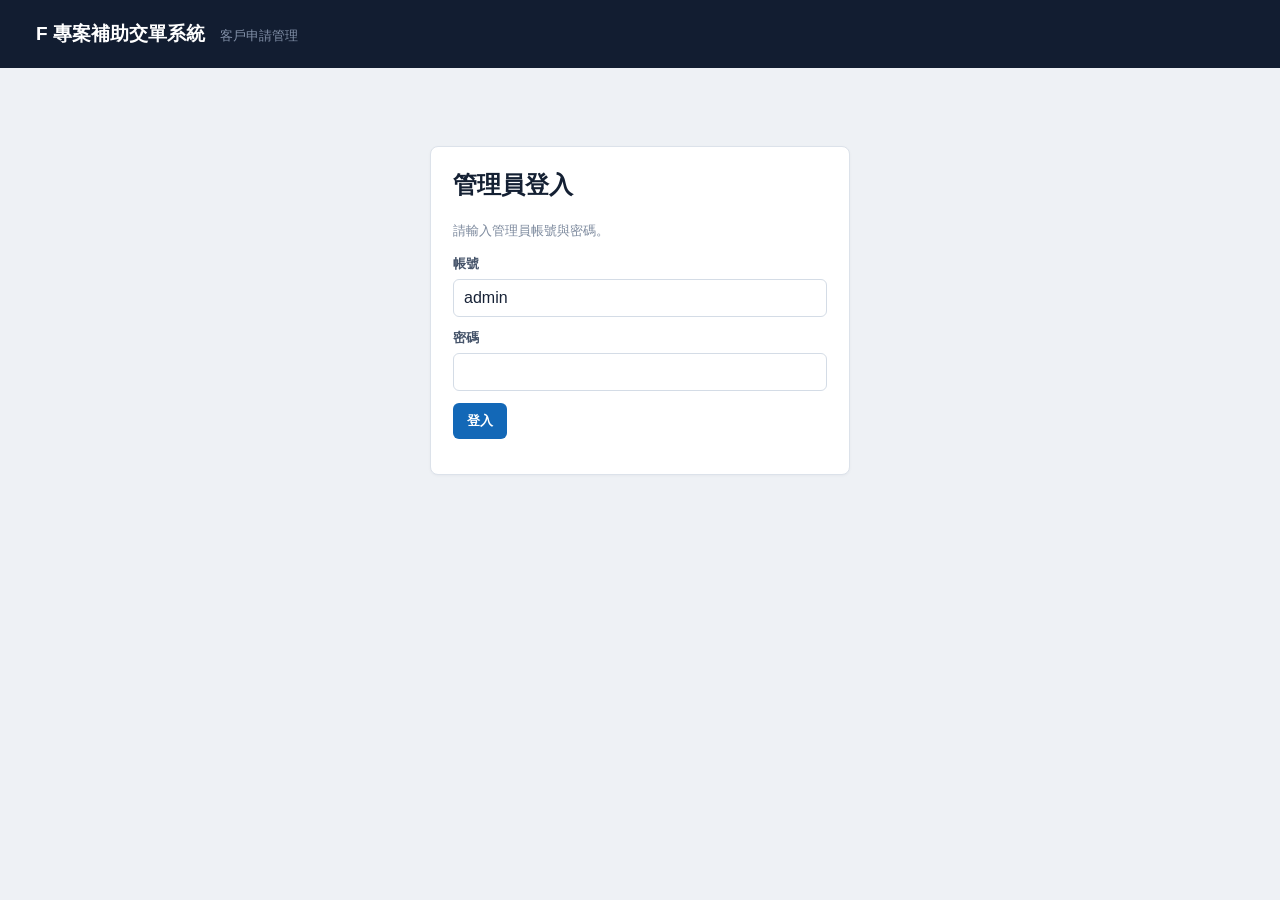
==== admin.html @ ee6e2475 "Remove refresh timestamp" ====
<!doctype html>
<html lang="zh-TW">
<head>
  <meta charset="utf-8"><meta name="viewport" content="width=device-width,initial-scale=1"><meta name="robots" content="noindex,nofollow"><title>F 專案補助申請後台</title>
  <style>
    *{box-sizing:border-box}body{margin:0;font-family:"Noto Sans TC","Microsoft JhengHei",Arial,sans-serif;background:#eef1f5;color:#142033}button,input,select,textarea{font:inherit}button{border:1px solid transparent;border-radius:6px;background:#1368b7;color:#fff;padding:8px 13px;font-size:13px;font-weight:700;cursor:pointer;white-space:nowrap}button.secondary{background:#fff;color:#536278;border-color:#d9e0e8}button:disabled{opacity:.55;cursor:not-allowed}.hidden{display:none!important}.notice{color:#7c899d;font-size:13px;line-height:1.6}.error{color:#b42318}.panel{background:#fff;border:1px solid #dce2ea;border-radius:8px;box-shadow:0 1px 3px rgba(22,35,55,.04);margin-bottom:18px}
    header{height:68px;background:#121d31;color:#fff;padding:0 36px;display:flex;justify-content:space-between;align-items:center;gap:16px}header h1{margin:0;font-size:19px}.header-sub{color:#8290a8;font-size:13px;font-weight:400;margin-left:10px}#user-bar{display:flex;align-items:center;gap:16px;color:#aeb9cb;font-size:13px}main{max-width:1320px;margin:0 auto;padding:30px 22px}.login-box{max-width:420px;margin:48px auto;padding:22px}.login-box h2{margin-top:0}label{display:block;font-size:13px;font-weight:700;margin-bottom:6px;color:#46546a}input,select,textarea{width:100%;border:1px solid #d4dce6;border-radius:6px;padding:9px 10px;background:#fff;color:#172236}textarea{min-height:96px;resize:vertical}
    .stats{display:grid;grid-template-columns:repeat(7,1fr);gap:14px;margin-bottom:24px}.stat{--accent:#4f6cff;position:relative;background:#fff;border:1px solid #dce2ea;border-radius:8px;padding:20px 18px 18px 24px;min-height:116px;overflow:hidden}.stat:before{content:"";position:absolute;left:0;top:0;bottom:0;width:5px;background:var(--accent)}.stat b{display:block;font-size:34px;line-height:1;color:#101a2d;margin-bottom:10px}.stat span{color:#748299;font-size:13px}
    .filters{padding:18px 22px}.filter-row{display:flex;align-items:end;gap:12px;flex-wrap:wrap}.quick-dates{display:flex;border:1px solid #d9e0e8;border-radius:7px;overflow:hidden}.quick-dates button{border:0;border-right:1px solid #d9e0e8;border-radius:0;background:#fff;color:#607088;padding:10px 18px;font-weight:500}.quick-dates button:last-child{border-right:0}.quick-dates button.active{background:#eaf3fc;color:#1368b7;font-weight:800}.date-field{width:160px}.status-field{width:150px}.filter-spacer{flex:1}.search-wrap{display:flex;gap:8px;min-width:330px}
    .list-panel{overflow:hidden}.list-head{min-height:64px;display:flex;align-items:center;justify-content:space-between;padding:12px 24px;border-bottom:1px solid #dce2ea;gap:12px}.list-head h2{margin:0;font-size:18px}.list-head-right{display:flex;align-items:center;gap:12px;color:#8794a8;font-size:13px;flex-wrap:wrap}.select-all-wrap{display:flex;align-items:center;gap:7px;color:#68778e;font-size:13px}.select-all-wrap input,.lead-check{width:auto}.lead-list{min-height:140px}.lead-row{display:grid;grid-template-columns:32px minmax(0,1fr) auto;gap:12px;align-items:center;padding:14px 24px;border-bottom:1px solid #e7ebf0}.lead-row:last-child{border-bottom:0}.lead-row:hover{background:#f8fafc}.lead-summary{min-width:0}.lead-title-line{display:flex;align-items:center;gap:9px;min-width:0;margin-bottom:7px}.lead-index{color:#9aa7ba;font-size:13px;width:28px;flex:0 0 auto}.lead-name{font-size:16px;font-weight:800;color:#111c30;white-space:nowrap;overflow:hidden;text-overflow:ellipsis}.tag{display:inline-flex;align-items:center;padding:3px 7px;border-radius:4px;font-size:11px;font-weight:700;white-space:nowrap}.tag-new{background:#dff7e9;color:#087b42}.tag-contacted{background:#e8f2ff;color:#2168ae}.tag-processing{background:#fff2d7;color:#9b6100}.tag-approved{background:#eee8ff;color:#6741c7}.tag-rejected{background:#f1f2f4;color:#667085}.tag-invalid{background:#fde9e9;color:#b42e2e}.lead-meta{display:flex;align-items:center;gap:20px;white-space:nowrap;overflow:hidden;color:#526178;font-size:13px}.lead-meta span{overflow:hidden;text-overflow:ellipsis}.lead-meta strong{color:#19263a}.lead-time{color:#9aa7ba;font-size:12px;margin-top:7px}.lead-actions{display:flex;align-items:center;justify-content:flex-end;gap:6px;flex-wrap:wrap;max-width:520px}.status-btn{background:#fff;color:#65738a;border-color:#dce2ea;padding:6px 9px;font-weight:500}.status-btn.active{background:#eaf3fc;color:#1368b7;border-color:#bcd6ed;font-weight:800}.empty{padding:36px;text-align:center}.pagination{min-height:58px;padding:10px 18px;border-top:1px solid #e7ebf0;display:flex;align-items:center;justify-content:center;gap:12px}.pagination span{min-width:150px;text-align:center;color:#68778e;font-size:13px}
    .drawer-backdrop{position:fixed;inset:0;background:rgba(13,24,42,.34);z-index:1990}.detail-drawer{position:fixed;top:0;right:0;bottom:0;width:min(520px,100%);background:#fff;z-index:2000;box-shadow:-8px 0 26px rgba(16,29,49,.18);display:flex;flex-direction:column}.drawer-head{padding:20px 22px;border-bottom:1px solid #e2e7ed;display:flex;align-items:center;justify-content:space-between}.drawer-head h2{margin:0;font-size:19px}.drawer-body{padding:20px 22px;overflow:auto}.detail-grid{display:grid;grid-template-columns:1fr 1fr;gap:12px;margin-bottom:20px}.detail-item{border:1px solid #e2e7ed;border-radius:7px;padding:10px 12px;min-width:0}.detail-item label{color:#8a97a9;font-size:11px;margin-bottom:4px}.detail-value{overflow-wrap:anywhere}.copy-link{float:right;border:0;background:transparent;color:#1368b7;padding:0;font-weight:700}.detail-section{border-top:1px solid #e5eaf0;padding-top:18px;margin-top:18px}.detail-section h3{margin:0 0 12px;font-size:15px}.drawer-actions{display:flex;gap:8px;flex-wrap:wrap}.toast{position:fixed;right:20px;bottom:20px;background:#203129;color:#fff;border-radius:7px;padding:12px 15px;z-index:2100}.toast.bad{background:#b42318}.header-nav{display:flex;gap:6px}.header-nav button{background:transparent;border-color:#34435a;color:#b9c5d7}.header-nav button.active{background:#1368b7;border-color:#1368b7;color:#fff}.settings-panel{padding:24px;max-width:860px}.settings-panel h2{margin:0 0 7px}.settings-grid{display:grid;grid-template-columns:1fr 1fr;gap:18px;margin-top:22px}.setting-card{border:1px solid #dce2ea;border-radius:8px;padding:18px}.setting-card h3{margin:0 0 6px;font-size:16px}.setting-card textarea{min-height:145px;font-family:Consolas,monospace}.settings-actions{display:flex;align-items:center;gap:12px;margin-top:20px}
    @media(max-width:1050px){.stats{grid-template-columns:repeat(3,1fr)}.lead-row{grid-template-columns:28px minmax(0,1fr)}.lead-actions{grid-column:2;justify-content:flex-start;max-width:none}}@media(max-width:720px){header{height:auto;padding:14px 16px;flex-wrap:wrap}header h1{font-size:17px}.header-sub,#user-email{display:none}#user-bar{width:100%;justify-content:space-between}.header-nav{overflow-x:auto}main{padding:14px 10px}.stats{grid-template-columns:repeat(2,1fr);gap:8px}.stat{min-height:90px;padding:14px 12px 12px 18px}.stat b{font-size:27px;margin-bottom:7px}.filters{padding:12px}.quick-dates{width:100%;overflow-x:auto}.quick-dates button{flex:1;padding:9px 12px}.date-field,.status-field,.search-wrap{width:100%;min-width:0}.filter-spacer{display:none}.list-head{padding:14px;align-items:flex-start;flex-wrap:wrap}.list-head-right{width:100%}.lead-row{display:block;padding:14px}.lead-check{margin-bottom:9px}.lead-meta{gap:8px 14px;flex-wrap:wrap;white-space:normal}.lead-actions{margin-top:12px;justify-content:flex-start;max-width:none}.status-btn{padding:7px 9px}.detail-grid,.settings-grid{grid-template-columns:1fr}.settings-panel{padding:16px}.pagination{padding:10px;gap:8px}.pagination span{min-width:120px}}
  </style>
</head>
<body>
  <header><h1>F 專案補助交單系統 <span class="header-sub">客戶申請管理</span></h1><div id="user-bar" class="hidden"><div class="header-nav"><button id="nav-leads" class="active">申請列表</button><button id="nav-settings">系統設定</button></div><span id="user-email"></span><button class="secondary" id="logout-btn">登出</button></div></header>
  <main><section id="login-panel" class="panel login-box"><h2>管理員登入</h2><p class="notice">請輸入管理員帳號與密碼。</p><label for="admin-username">帳號</label><input id="admin-username" type="text" value="admin" autocomplete="username"><div style="height:12px"></div><label for="admin-password">密碼</label><input id="admin-password" type="password" autocomplete="current-password"><div style="height:12px"></div><button id="login-btn">登入</button><p id="login-msg" class="notice"></p></section>
    <section id="app-panel" class="hidden"><div class="stats"><div class="stat" style="--accent:#5865f2"><b id="stat-filtered">0</b><span>篩選結果</span></div><div class="stat" style="--accent:#3185ff"><b id="stat-today">0</b><span>當日新增</span></div><div class="stat" style="--accent:#dd8700"><b id="stat-new">0</b><span>新客戶</span></div><div class="stat" style="--accent:#8a55ed"><b id="stat-contacted">0</b><span>已聯繫</span></div><div class="stat" style="--accent:#2672a8"><b id="stat-processing">0</b><span>處理中</span></div><div class="stat" style="--accent:#6741c7"><b id="stat-approved">0</b><span>已完成</span></div><div class="stat" style="--accent:#dc3030"><b id="stat-invalid">0</b><span>無效</span></div></div>
      <div class="panel filters"><div class="filter-row"><div class="quick-dates"><button data-days="0">當日</button><button data-days="1">昨日</button><button data-days="3">近3日</button><button data-days="7">近7日</button><button data-days="30">近30日</button></div><div class="date-field"><input id="date-from" type="date" aria-label="開始日期"></div><span class="notice">至</span><div class="date-field"><input id="date-to" type="date" aria-label="結束日期"></div><div class="status-field"><select id="status-filter"><option value="">全部狀態</option><option value="new">新客戶</option><option value="contacted">已聯繫</option><option value="processing">處理中</option><option value="approved">已完成</option><option value="rejected">未通過</option><option value="invalid">無效</option></select></div><button id="refresh-btn">刷新訂單</button><div class="filter-spacer"></div><div class="search-wrap"><input id="search" placeholder="搜尋姓名 / 手機 / LINE / 身分證 / 銀行"><button id="clear-btn" class="secondary">清除</button></div></div></div>
      <div class="panel list-panel"><div class="list-head"><h2>補助申請列表</h2><div class="list-head-right"><label class="select-all-wrap"><input id="select-all" type="checkbox">全選本頁</label><span id="load-state">載入中</span><button id="export-btn" class="secondary">匯出 CSV</button></div></div><div id="lead-list" class="lead-list"></div><div class="pagination"><button id="prev-page" class="secondary">上一頁</button><span id="page-info">第 1 / 1 頁</span><button id="next-page" class="secondary">下一頁</button></div></div>
    </section><section id="settings-panel" class="hidden"><div class="panel settings-panel"><h2>系統設定</h2><p class="notice">儲存後，客戶重新整理落地頁即可套用最新 LINE 與 Facebook Pixel 設定。</p><div class="settings-grid"><div class="setting-card"><h3>專員 LINE</h3><p class="notice">客戶提交完成後，会看到复制姓名并前往 LINE 的引导。</p><label for="setting-line-url">LINE 加好友連結</label><input id="setting-line-url" type="url" placeholder="https://lin.ee/xxxxxxxx"><div style="height:12px"></div><label for="setting-line-id">顯示的 LINE ID</label><input id="setting-line-id" placeholder="@xxxxxxxx"></div><div class="setting-card"><h3>Facebook Pixel</h3><p class="notice">每行輸入一個 Pixel ID。落地頁會送出 PageView，表單成功後送出 Lead。</p><label for="setting-pixels">Pixel IDs</label><textarea id="setting-pixels" placeholder="123456789012345&#10;987654321098765"></textarea></div></div><div class="settings-actions"><button id="save-settings">儲存並同步設定</button><span id="setting-status" class="notice"></span></div></div></section></main>
  <div id="drawer-backdrop" class="drawer-backdrop hidden"></div><aside id="detail-drawer" class="detail-drawer hidden" aria-label="客戶詳細資料"><div class="drawer-head"><h2>客戶詳細資料</h2><button id="close-drawer" class="secondary">關閉</button></div><div class="drawer-body"><div id="detail-grid" class="detail-grid"></div><div class="detail-section"><h3>案件狀態</h3><select id="detail-status"><option value="new">新客戶</option><option value="contacted">已聯繫</option><option value="processing">處理中</option><option value="approved">已完成</option><option value="rejected">未通過</option><option value="invalid">無效</option></select></div><div class="detail-section"><h3>內部備註</h3><textarea id="detail-notes" placeholder="輸入備註"></textarea></div><div class="detail-section drawer-actions"><button id="copy-all" class="secondary">一鍵複製全部</button><button id="save-detail">儲存狀態與備註</button></div></div></aside><div id="toast" class="toast hidden"></div>
  <script>
    const SUPABASE_URL='https://xgjnmhedqwehxgwnlggo.supabase.co',KEY='sb_publishable_p_Y0qsHy4W4cv5f--pprEg_5Bdq1-kt',ADMIN='admin@taiwan-subsidy.com',PAGE_SIZE=20;
    const statusLabels={new:'新客戶',contacted:'已聯繫',processing:'處理中',approved:'已完成',rejected:'未通過',invalid:'無效'};let token=sessionStorage.getItem('f_admin_token')||'',leads=[],filtered=[],active=null,page=1,toastTimer;
    const el=id=>document.getElementById(id),esc=s=>String(s??'').replace(/[&<>'"]/g,c=>({'&':'&amp;','<':'&lt;','>':'&gt;',"'":'&#39;','"':'&quot;'}[c]));const fmt=v=>v?new Intl.DateTimeFormat('zh-TW',{dateStyle:'short',timeStyle:'short',hour12:false}).format(new Date(v)):'未填寫',text=v=>v===null||v===undefined||v===''?'未填寫':String(v);
    function toast(message,bad=false){clearTimeout(toastTimer);el('toast').textContent=message;el('toast').className='toast'+(bad?' bad':'');toastTimer=setTimeout(()=>el('toast').classList.add('hidden'),2600)}async function api(path,options={}){const response=await fetch(SUPABASE_URL+path,{...options,headers:{apikey:KEY,Authorization:'Bearer '+(token||KEY),'Content-Type':'application/json',...(options.headers||{})}});if(!response.ok)throw new Error(await response.text());return response.status===204?null:response.json()}
    function showView(view){const settings=view==='settings';el('app-panel').classList.toggle('hidden',settings);el('settings-panel').classList.toggle('hidden',!settings);el('nav-leads').classList.toggle('active',!settings);el('nav-settings').classList.toggle('active',settings)}function setView(ok){el('login-panel').classList.toggle('hidden',ok);el('app-panel').classList.toggle('hidden',!ok);el('settings-panel').classList.add('hidden');el('user-bar').classList.toggle('hidden',!ok);el('user-email').textContent=ok?ADMIN:'';if(ok){showView('leads');loadLeads();loadSettings()}}async function login(){el('login-btn').disabled=true;el('login-msg').textContent='';const username=el('admin-username').value.trim(),email=username.toLowerCase()==='admin'?ADMIN:username.toLowerCase();try{if(email!==ADMIN)throw new Error('not admin');const data=await api('/auth/v1/token?grant_type=password',{method:'POST',body:JSON.stringify({email,password:el('admin-password').value})});if(data.user?.email?.toLowerCase()!==ADMIN)throw new Error('not admin');token=data.access_token;sessionStorage.setItem('f_admin_token',token);setView(true)}catch(error){console.error(error);el('login-msg').textContent='帳號或密碼錯誤。'}finally{el('login-btn').disabled=false}}async function logout(){try{if(token)await api('/auth/v1/logout',{method:'POST'})}catch{}token='';sessionStorage.removeItem('f_admin_token');setView(false)}
    async function loadLeads(){el('refresh-btn').disabled=true;el('load-state').textContent='正在更新';try{leads=await api('/rest/v1/f_subsidy_leads?select=*&order=created_at.desc')||[];applyFilters();el('load-state').textContent='已刷新'}catch(error){console.error(error);el('load-state').textContent='載入失敗';toast('讀取訂單失敗，請重新登入',true)}finally{el('refresh-btn').disabled=false}}
    function localDate(d){const y=d.getFullYear(),m=String(d.getMonth()+1).padStart(2,'0'),day=String(d.getDate()).padStart(2,'0');return `${y}-${m}-${day}`}function setQuickDate(days,button){document.querySelectorAll('[data-days]').forEach(x=>x.classList.toggle('active',x===button));const now=new Date(),from=new Date(now);if(days===1){from.setDate(now.getDate()-1);el('date-from').value=el('date-to').value=localDate(from)}else{from.setDate(now.getDate()-(days?days-1:0));el('date-from').value=localDate(from);el('date-to').value=localDate(now)}page=1;applyFilters()}
    function applyFilters(){const q=el('search').value.trim().toLowerCase(),status=el('status-filter').value,from=el('date-from').value?new Date(el('date-from').value+'T00:00:00'):null,to=el('date-to').value?new Date(el('date-to').value+'T23:59:59'):null;filtered=leads.filter(x=>{const hay=[x.name,x.phone,x.line_id,x.id_number,x.payout_bank,x.apply_type,x.apply_amount,x.residence,x.age].join(' ').toLowerCase(),date=new Date(x.created_at);return(!q||hay.includes(q))&&(!status||x.status===status)&&(!from||date>=from)&&(!to||date<=to)});const pages=Math.max(1,Math.ceil(filtered.length/PAGE_SIZE));if(page>pages)page=pages;render()}
    function render(){const today=localDate(new Date());el('stat-filtered').textContent=filtered.length;el('stat-today').textContent=leads.filter(x=>localDate(new Date(x.created_at))===today).length;['new','contacted','processing','approved','invalid'].forEach(s=>el('stat-'+s).textContent=filtered.filter(x=>x.status===s).length);const start=(page-1)*PAGE_SIZE,current=filtered.slice(start,start+PAGE_SIZE);el('lead-list').innerHTML=current.length?current.map((x,i)=>`<article class="lead-row"><input class="lead-check" type="checkbox" data-select="${esc(x.id)}"><div class="lead-summary"><div class="lead-title-line"><span class="lead-index">${start+i+1}</span><span class="lead-name">${esc(text(x.name))}</span><span class="tag tag-${esc(x.status)}">${esc(statusLabels[x.status]||x.status)}</span></div><div class="lead-meta"><span>手機 <strong>${esc(text(x.phone))}</strong></span><span>LINE <strong>${esc(text(x.line_id))}</strong></span><span>類型 <strong>${esc(text(x.apply_type))}</strong></span><span>金額 <strong>${esc(text(x.apply_amount))}</strong></span></div><div class="lead-time">${esc(fmt(x.created_at))}</div></div><div class="lead-actions">${Object.entries(statusLabels).map(([v,l])=>`<button class="status-btn ${x.status===v?'active':''}" data-status-id="${esc(x.id)}" data-status-value="${v}">${l}</button>`).join('')}<button class="secondary" data-open="${esc(x.id)}">詳情</button><button class="secondary" data-copy="${esc(x.id)}">複製</button></div></article>`).join(''):'<div class="empty notice">沒有符合條件的訂單</div>';const pages=Math.max(1,Math.ceil(filtered.length/PAGE_SIZE));el('page-info').textContent=`第 ${page} / ${pages} 頁，共 ${filtered.length} 筆`;el('prev-page').disabled=page<=1;el('next-page').disabled=page>=pages;el('select-all').checked=false}
    const warningText=v=>v==='yes'?'是':v==='no'?'否':'未填寫',detailFields=x=>[['申請編號','F-'+x.id.slice(0,8).toUpperCase()],['提交時間',fmt(x.created_at)],['姓名',text(x.name)],['年齡',text(x.age)],['居住地',text(x.residence)],['手機',text(x.phone)],['LINE ID',text(x.line_id)],['身分證字號',text(x.id_number)],['補助類型',text(x.apply_type)],['申請金額',text(x.apply_amount)],['打款銀行',text(x.payout_bank)],['警示戶',warningText(x.warning_account)],['來源網址',text(x.source_url)]];function copyBlock(x,notes=x.notes||''){const fields=[['申請編號','F-'+x.id.slice(0,8).toUpperCase()],['姓名',text(x.name)],['年齡',text(x.age)],['居住地',text(x.residence)],['手機',text(x.phone)],['LINE ID',text(x.line_id)],['身分證字號',text(x.id_number)],['補助類型',text(x.apply_type)],['申請金額',text(x.apply_amount)],['打款銀行',text(x.payout_bank)],['警示戶',warningText(x.warning_account)]];return fields.map(([l,v])=>`${l}：${v}`).join('\n')+`\n\n備註：${notes}`}
    function openDetail(id){active=leads.find(x=>x.id===id);if(!active)return;el('detail-grid').innerHTML=detailFields(active).map(([l,v])=>`<div class="detail-item"><button class="copy-link" data-copy-value="${esc(v)}">複製</button><label>${esc(l)}</label><div class="detail-value">${esc(v)}</div></div>`).join('');el('detail-status').value=active.status;el('detail-notes').value=active.notes||'';el('detail-drawer').classList.remove('hidden');el('drawer-backdrop').classList.remove('hidden')}function closeDetail(){el('detail-drawer').classList.add('hidden');el('drawer-backdrop').classList.add('hidden');active=null}async function copyText(value){try{await navigator.clipboard.writeText(value);toast('已複製')}catch{toast('複製失敗，請允許剪貼簿權限',true)}}async function updateLead(id,patch){try{await api('/rest/v1/f_subsidy_leads?id=eq.'+encodeURIComponent(id),{method:'PATCH',headers:{Prefer:'return=minimal'},body:JSON.stringify(patch)});toast('已儲存');await loadLeads();return true}catch(error){console.error(error);toast('更新失敗',true);return false}}
    function csvCell(v){return '"'+String(v??'').replace(/"/g,'""')+'"'}function exportCsv(){const selected=[...document.querySelectorAll('.lead-check:checked')].map(x=>x.dataset.select),data=selected.length?leads.filter(x=>selected.includes(x.id)):filtered;if(!data.length)return toast('目前沒有可匯出的資料',true);const cols=[['created_at','提交時間'],['name','姓名'],['age','年齡'],['residence','居住地'],['phone','手機'],['line_id','LINE ID'],['id_number','身分證字號'],['apply_type','補助類型'],['apply_amount','申請金額'],['payout_bank','打款銀行'],['warning_account','警示戶'],['status','狀態'],['notes','備註']];const csv='\ufeff'+cols.map(x=>csvCell(x[1])).join(',')+'\r\n'+data.map(row=>cols.map(([key])=>csvCell(key==='warning_account'?warningText(row[key]):key==='status'?statusLabels[row[key]]:row[key])).join(',')).join('\r\n'),a=document.createElement('a');a.href=URL.createObjectURL(new Blob([csv],{type:'text/csv;charset=utf-8'}));a.download='F補助申請_'+localDate(new Date())+'.csv';a.click();URL.revokeObjectURL(a.href);toast(selected.length?'已匯出選取訂單':'已匯出篩選結果')}
    async function loadSettings(){try{const rows=await api('/rest/v1/f_site_settings?id=eq.1&select=line_url,line_id,pixel_ids');const x=rows?.[0]||{};el('setting-line-url').value=x.line_url||'';el('setting-line-id').value=x.line_id||'';el('setting-pixels').value=(Array.isArray(x.pixel_ids)?x.pixel_ids:[]).map(p=>typeof p==='string'?p:p.id).filter(Boolean).join('\n');el('setting-status').textContent='設定已載入'}catch(error){console.error(error);el('setting-status').textContent='設定載入失敗'}}async function saveSettings(){const button=el('save-settings'),ids=el('setting-pixels').value.split(/[\s,]+/).map(x=>x.trim()).filter(Boolean),payload={line_url:el('setting-line-url').value.trim(),line_id:el('setting-line-id').value.trim(),pixel_ids:ids.map(id=>({id,platform:'facebook',enabled:true})),updated_at:new Date().toISOString()};button.disabled=true;el('setting-status').textContent='儲存中…';try{await api('/rest/v1/f_site_settings?id=eq.1',{method:'PATCH',headers:{Prefer:'return=minimal'},body:JSON.stringify(payload)});el('setting-status').textContent='已儲存，落地頁重新整理後生效';toast('LINE 與 Pixel 設定已同步')}catch(error){console.error(error);el('setting-status').textContent='儲存失敗';toast('設定儲存失敗',true)}finally{button.disabled=false}}
    el('login-btn').addEventListener('click',login);el('admin-password').addEventListener('keydown',e=>{if(e.key==='Enter')login()});el('logout-btn').addEventListener('click',logout);el('nav-leads').addEventListener('click',()=>showView('leads'));el('nav-settings').addEventListener('click',()=>showView('settings'));el('save-settings').addEventListener('click',saveSettings);el('refresh-btn').addEventListener('click',loadLeads);el('clear-btn').addEventListener('click',()=>{el('search').value=el('status-filter').value=el('date-from').value=el('date-to').value='';document.querySelectorAll('[data-days]').forEach(x=>x.classList.remove('active'));page=1;applyFilters()});document.querySelectorAll('[data-days]').forEach(button=>button.addEventListener('click',()=>setQuickDate(Number(button.dataset.days),button)));['search','status-filter','date-from','date-to'].forEach(id=>el(id).addEventListener(id==='search'?'input':'change',()=>{if(id==='date-from'||id==='date-to')document.querySelectorAll('[data-days]').forEach(x=>x.classList.remove('active'));page=1;applyFilters()}));
    el('lead-list').addEventListener('click',e=>{const status=e.target.closest('[data-status-id]'),open=e.target.closest('[data-open]'),copy=e.target.closest('[data-copy]');if(status)updateLead(status.dataset.statusId,{status:status.dataset.statusValue});if(open)openDetail(open.dataset.open);if(copy){const x=leads.find(y=>y.id===copy.dataset.copy);if(x)copyText(copyBlock(x))}});el('detail-grid').addEventListener('click',e=>{const copy=e.target.closest('[data-copy-value]');if(copy)copyText(copy.dataset.copyValue)});el('save-detail').addEventListener('click',async()=>{if(!active)return;el('save-detail').disabled=true;const id=active.id;if(await updateLead(id,{status:el('detail-status').value,notes:el('detail-notes').value}))closeDetail();el('save-detail').disabled=false});el('copy-all').addEventListener('click',()=>{if(active)copyText(copyBlock({...active,status:el('detail-status').value},el('detail-notes').value))});el('close-drawer').addEventListener('click',closeDetail);el('drawer-backdrop').addEventListener('click',closeDetail);el('export-btn').addEventListener('click',exportCsv);el('select-all').addEventListener('change',e=>document.querySelectorAll('.lead-check').forEach(x=>x.checked=e.target.checked));el('prev-page').addEventListener('click',()=>{if(page>1){page--;render()}});el('next-page').addEventListener('click',()=>{if(page<Math.ceil(filtered.length/PAGE_SIZE)){page++;render()}});setView(Boolean(token));
  </script>
</body>
</html>
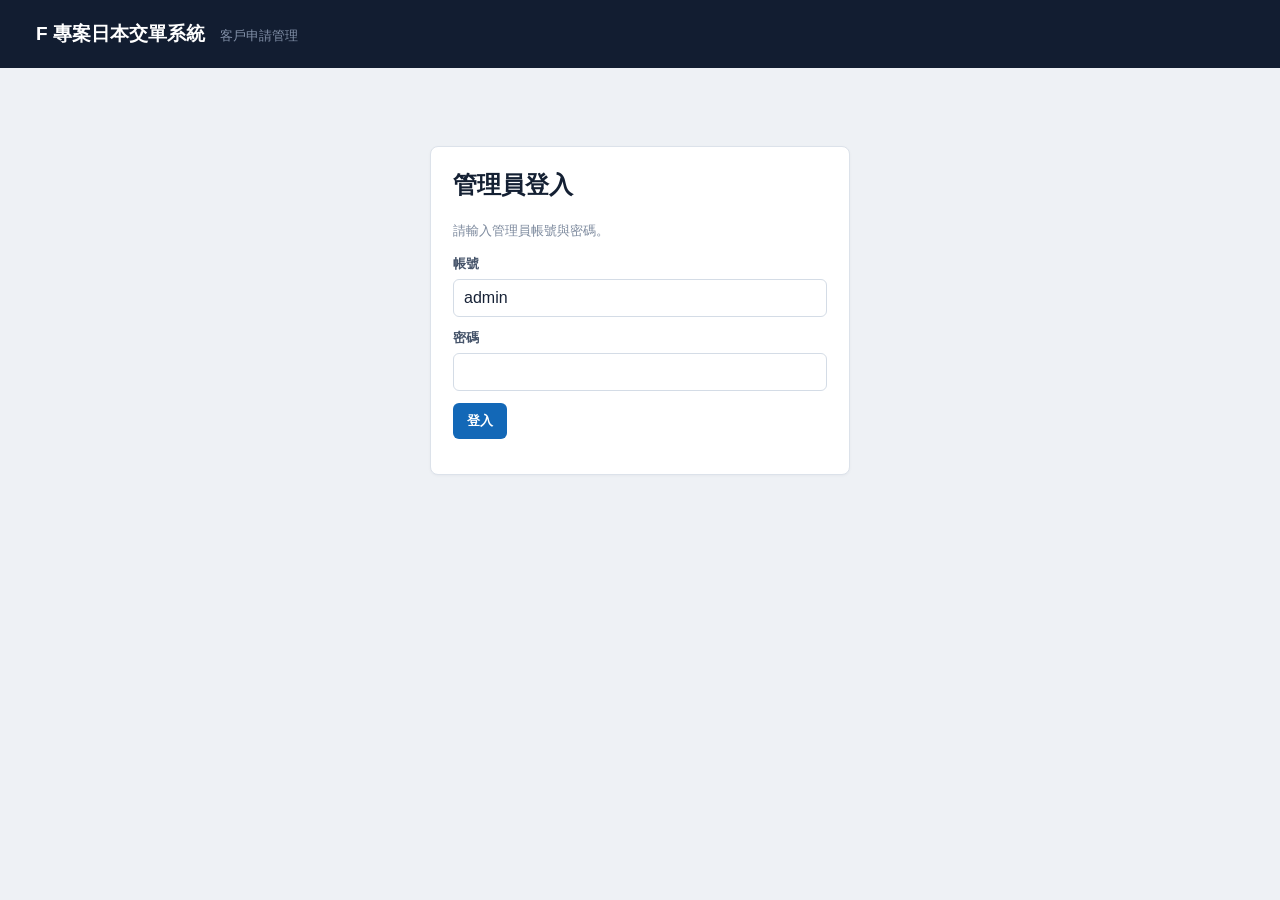
==== commit f08887f1: "Rebuild F landing page for Japan" ====
--- a/admin.html
+++ b/admin.html
@@ -1,41 +1,42 @@
 <!doctype html>
 <html lang="zh-TW">
 <head>
-  <meta charset="utf-8"><meta name="viewport" content="width=device-width,initial-scale=1"><meta name="robots" content="noindex,nofollow"><title>F 專案補助申請後台</title>
+  <meta charset="utf-8"><meta name="viewport" content="width=device-width,initial-scale=1"><meta name="robots" content="noindex,nofollow"><title>F 專案日本申請後台</title>
   <style>
     *{box-sizing:border-box}body{margin:0;font-family:"Noto Sans TC","Microsoft JhengHei",Arial,sans-serif;background:#eef1f5;color:#142033}button,input,select,textarea{font:inherit}button{border:1px solid transparent;border-radius:6px;background:#1368b7;color:#fff;padding:8px 13px;font-size:13px;font-weight:700;cursor:pointer;white-space:nowrap}button.secondary{background:#fff;color:#536278;border-color:#d9e0e8}button:disabled{opacity:.55;cursor:not-allowed}.hidden{display:none!important}.notice{color:#7c899d;font-size:13px;line-height:1.6}.error{color:#b42318}.panel{background:#fff;border:1px solid #dce2ea;border-radius:8px;box-shadow:0 1px 3px rgba(22,35,55,.04);margin-bottom:18px}
     header{height:68px;background:#121d31;color:#fff;padding:0 36px;display:flex;justify-content:space-between;align-items:center;gap:16px}header h1{margin:0;font-size:19px}.header-sub{color:#8290a8;font-size:13px;font-weight:400;margin-left:10px}#user-bar{display:flex;align-items:center;gap:16px;color:#aeb9cb;font-size:13px}main{max-width:1320px;margin:0 auto;padding:30px 22px}.login-box{max-width:420px;margin:48px auto;padding:22px}.login-box h2{margin-top:0}label{display:block;font-size:13px;font-weight:700;margin-bottom:6px;color:#46546a}input,select,textarea{width:100%;border:1px solid #d4dce6;border-radius:6px;padding:9px 10px;background:#fff;color:#172236}textarea{min-height:96px;resize:vertical}
     .stats{display:grid;grid-template-columns:repeat(7,1fr);gap:14px;margin-bottom:24px}.stat{--accent:#4f6cff;position:relative;background:#fff;border:1px solid #dce2ea;border-radius:8px;padding:20px 18px 18px 24px;min-height:116px;overflow:hidden}.stat:before{content:"";position:absolute;left:0;top:0;bottom:0;width:5px;background:var(--accent)}.stat b{display:block;font-size:34px;line-height:1;color:#101a2d;margin-bottom:10px}.stat span{color:#748299;font-size:13px}
     .filters{padding:18px 22px}.filter-row{display:flex;align-items:end;gap:12px;flex-wrap:wrap}.quick-dates{display:flex;border:1px solid #d9e0e8;border-radius:7px;overflow:hidden}.quick-dates button{border:0;border-right:1px solid #d9e0e8;border-radius:0;background:#fff;color:#607088;padding:10px 18px;font-weight:500}.quick-dates button:last-child{border-right:0}.quick-dates button.active{background:#eaf3fc;color:#1368b7;font-weight:800}.date-field{width:160px}.status-field{width:150px}.filter-spacer{flex:1}.search-wrap{display:flex;gap:8px;min-width:330px}
-    .list-panel{overflow:hidden}.list-head{min-height:64px;display:flex;align-items:center;justify-content:space-between;padding:12px 24px;border-bottom:1px solid #dce2ea;gap:12px}.list-head h2{margin:0;font-size:18px}.list-head-right{display:flex;align-items:center;gap:12px;color:#8794a8;font-size:13px;flex-wrap:wrap}.select-all-wrap{display:flex;align-items:center;gap:7px;color:#68778e;font-size:13px}.select-all-wrap input,.lead-check{width:auto}.lead-list{min-height:140px}.lead-row{display:grid;grid-template-columns:32px minmax(0,1fr) auto;gap:12px;align-items:center;padding:14px 24px;border-bottom:1px solid #e7ebf0}.lead-row:last-child{border-bottom:0}.lead-row:hover{background:#f8fafc}.lead-summary{min-width:0}.lead-title-line{display:flex;align-items:center;gap:9px;min-width:0;margin-bottom:7px}.lead-index{color:#9aa7ba;font-size:13px;width:28px;flex:0 0 auto}.lead-name{font-size:16px;font-weight:800;color:#111c30;white-space:nowrap;overflow:hidden;text-overflow:ellipsis}.tag{display:inline-flex;align-items:center;padding:3px 7px;border-radius:4px;font-size:11px;font-weight:700;white-space:nowrap}.tag-new{background:#dff7e9;color:#087b42}.tag-contacted{background:#e8f2ff;color:#2168ae}.tag-processing{background:#fff2d7;color:#9b6100}.tag-approved{background:#eee8ff;color:#6741c7}.tag-rejected{background:#f1f2f4;color:#667085}.tag-invalid{background:#fde9e9;color:#b42e2e}.lead-meta{display:flex;align-items:center;gap:20px;white-space:nowrap;overflow:hidden;color:#526178;font-size:13px}.lead-meta span{overflow:hidden;text-overflow:ellipsis}.lead-meta strong{color:#19263a}.lead-time{color:#9aa7ba;font-size:12px;margin-top:7px}.lead-actions{display:flex;align-items:center;justify-content:flex-end;gap:6px;flex-wrap:wrap;max-width:520px}.status-btn{background:#fff;color:#65738a;border-color:#dce2ea;padding:6px 9px;font-weight:500}.status-btn.active{background:#eaf3fc;color:#1368b7;border-color:#bcd6ed;font-weight:800}.empty{padding:36px;text-align:center}.pagination{min-height:58px;padding:10px 18px;border-top:1px solid #e7ebf0;display:flex;align-items:center;justify-content:center;gap:12px}.pagination span{min-width:150px;text-align:center;color:#68778e;font-size:13px}
-    .drawer-backdrop{position:fixed;inset:0;background:rgba(13,24,42,.34);z-index:1990}.detail-drawer{position:fixed;top:0;right:0;bottom:0;width:min(520px,100%);background:#fff;z-index:2000;box-shadow:-8px 0 26px rgba(16,29,49,.18);display:flex;flex-direction:column}.drawer-head{padding:20px 22px;border-bottom:1px solid #e2e7ed;display:flex;align-items:center;justify-content:space-between}.drawer-head h2{margin:0;font-size:19px}.drawer-body{padding:20px 22px;overflow:auto}.detail-grid{display:grid;grid-template-columns:1fr 1fr;gap:12px;margin-bottom:20px}.detail-item{border:1px solid #e2e7ed;border-radius:7px;padding:10px 12px;min-width:0}.detail-item label{color:#8a97a9;font-size:11px;margin-bottom:4px}.detail-value{overflow-wrap:anywhere}.copy-link{float:right;border:0;background:transparent;color:#1368b7;padding:0;font-weight:700}.detail-section{border-top:1px solid #e5eaf0;padding-top:18px;margin-top:18px}.detail-section h3{margin:0 0 12px;font-size:15px}.drawer-actions{display:flex;gap:8px;flex-wrap:wrap}.toast{position:fixed;right:20px;bottom:20px;background:#203129;color:#fff;border-radius:7px;padding:12px 15px;z-index:2100}.toast.bad{background:#b42318}.header-nav{display:flex;gap:6px}.header-nav button{background:transparent;border-color:#34435a;color:#b9c5d7}.header-nav button.active{background:#1368b7;border-color:#1368b7;color:#fff}.settings-panel{padding:24px;max-width:860px}.settings-panel h2{margin:0 0 7px}.settings-grid{display:grid;grid-template-columns:1fr 1fr;gap:18px;margin-top:22px}.setting-card{border:1px solid #dce2ea;border-radius:8px;padding:18px}.setting-card h3{margin:0 0 6px;font-size:16px}.setting-card textarea{min-height:145px;font-family:Consolas,monospace}.settings-actions{display:flex;align-items:center;gap:12px;margin-top:20px}
+    .list-panel{overflow:hidden}.list-head{min-height:64px;display:flex;align-items:center;justify-content:space-between;padding:12px 24px;border-bottom:1px solid #dce2ea;gap:12px}.list-head h2{margin:0;font-size:18px}.list-head-right{display:flex;align-items:center;gap:12px;color:#8794a8;font-size:13px;flex-wrap:wrap}.select-all-wrap{display:flex;align-items:center;gap:7px;color:#68778e;font-size:13px}.select-all-wrap input,.lead-check{width:auto}.selection-count{color:#1368b7;font-weight:700}.lead-list{min-height:140px}.lead-row{display:grid;grid-template-columns:32px minmax(0,1fr) auto;gap:12px;align-items:center;padding:14px 24px;border-bottom:1px solid #e7ebf0}.lead-row:last-child{border-bottom:0}.lead-row:hover{background:#f8fafc}.lead-summary{min-width:0}.lead-title-line{display:flex;align-items:center;gap:9px;min-width:0;margin-bottom:7px}.lead-index{color:#9aa7ba;font-size:13px;width:34px;flex:0 0 auto;text-align:right}.lead-name{font-size:16px;font-weight:800;color:#111c30;white-space:nowrap;overflow:hidden;text-overflow:ellipsis}.tag{display:inline-flex;align-items:center;padding:3px 7px;border-radius:4px;font-size:11px;font-weight:700;white-space:nowrap}.tag-new{background:#dff7e9;color:#087b42}.tag-contacted{background:#e8f2ff;color:#2168ae}.tag-processing{background:#fff2d7;color:#9b6100}.tag-approved{background:#eee8ff;color:#6741c7}.tag-rejected{background:#f1f2f4;color:#667085}.tag-invalid{background:#fde9e9;color:#b42e2e}.tag-type{background:#fff2d7;color:#9b6100}.lead-meta{display:flex;align-items:center;gap:20px;white-space:nowrap;overflow:hidden;color:#526178;font-size:13px}.lead-meta span{overflow:hidden;text-overflow:ellipsis}.lead-meta strong{color:#19263a}.lead-time{color:#9aa7ba;font-size:12px;margin-top:7px}.lead-actions{display:flex;align-items:center;justify-content:flex-end;gap:6px;flex-wrap:wrap;max-width:520px}.status-btn{background:#fff;color:#65738a;border-color:#dce2ea;padding:6px 9px;font-weight:500}.status-btn.active{background:#eaf3fc;color:#1368b7;border-color:#bcd6ed;font-weight:800}.empty{padding:36px;text-align:center}.pagination{min-height:58px;padding:10px 18px;border-top:1px solid #e7ebf0;display:flex;align-items:center;justify-content:center;gap:12px}.pagination span{min-width:180px;text-align:center;color:#68778e;font-size:13px}
+    .drawer-backdrop{position:fixed;inset:0;background:rgba(13,24,42,.34);z-index:1990}.detail-drawer{position:fixed;top:0;right:0;bottom:0;width:min(520px,100%);background:#fff;z-index:2000;box-shadow:-8px 0 26px rgba(16,29,49,.18);display:flex;flex-direction:column}.drawer-head{padding:20px 22px;border-bottom:1px solid #e2e7ed;display:flex;align-items:center;justify-content:space-between}.drawer-head h2{margin:0;font-size:19px}.drawer-body{padding:20px 22px;overflow:auto}.detail-grid{display:grid;grid-template-columns:1fr 1fr;gap:12px;margin-bottom:20px}.detail-item{border:1px solid #e2e7ed;border-radius:7px;padding:10px 12px;min-width:0}.detail-item label{color:#8a97a9;font-size:11px;margin-bottom:4px}.detail-value{overflow-wrap:anywhere}.detail-section{border-top:1px solid #e5eaf0;padding-top:18px;margin-top:18px}.detail-section h3{margin:0 0 12px;font-size:15px}.drawer-actions{display:flex;gap:8px;flex-wrap:wrap}.client-copy-box{min-height:280px;background:#f8fafc;font-family:Consolas,"Microsoft JhengHei",monospace;line-height:1.65}.toast{position:fixed;right:20px;bottom:20px;background:#203129;color:#fff;border-radius:7px;padding:12px 15px;z-index:2100}.toast.bad{background:#b42318}.header-nav{display:flex;gap:6px}.header-nav button{background:transparent;border-color:#34435a;color:#b9c5d7}.header-nav button.active{background:#1368b7;border-color:#1368b7;color:#fff}.settings-panel{padding:24px;max-width:860px}.settings-panel h2{margin:0 0 7px}.settings-grid{display:grid;grid-template-columns:1fr 1fr;gap:18px;margin-top:22px}.setting-card{border:1px solid #dce2ea;border-radius:8px;padding:18px}.setting-card h3{margin:0 0 6px;font-size:16px}.setting-card textarea{min-height:145px;font-family:Consolas,monospace}.settings-actions{display:flex;align-items:center;gap:12px;margin-top:20px}
     @media(max-width:1050px){.stats{grid-template-columns:repeat(3,1fr)}.lead-row{grid-template-columns:28px minmax(0,1fr)}.lead-actions{grid-column:2;justify-content:flex-start;max-width:none}}@media(max-width:720px){header{height:auto;padding:14px 16px;flex-wrap:wrap}header h1{font-size:17px}.header-sub,#user-email{display:none}#user-bar{width:100%;justify-content:space-between}.header-nav{overflow-x:auto}main{padding:14px 10px}.stats{grid-template-columns:repeat(2,1fr);gap:8px}.stat{min-height:90px;padding:14px 12px 12px 18px}.stat b{font-size:27px;margin-bottom:7px}.filters{padding:12px}.quick-dates{width:100%;overflow-x:auto}.quick-dates button{flex:1;padding:9px 12px}.date-field,.status-field,.search-wrap{width:100%;min-width:0}.filter-spacer{display:none}.list-head{padding:14px;align-items:flex-start;flex-wrap:wrap}.list-head-right{width:100%}.lead-row{display:block;padding:14px}.lead-check{margin-bottom:9px}.lead-meta{gap:8px 14px;flex-wrap:wrap;white-space:normal}.lead-actions{margin-top:12px;justify-content:flex-start;max-width:none}.status-btn{padding:7px 9px}.detail-grid,.settings-grid{grid-template-columns:1fr}.settings-panel{padding:16px}.pagination{padding:10px;gap:8px}.pagination span{min-width:120px}}
   </style>
 </head>
 <body>
-  <header><h1>F 專案補助交單系統 <span class="header-sub">客戶申請管理</span></h1><div id="user-bar" class="hidden"><div class="header-nav"><button id="nav-leads" class="active">申請列表</button><button id="nav-settings">系統設定</button></div><span id="user-email"></span><button class="secondary" id="logout-btn">登出</button></div></header>
+  <header><h1>F 專案日本交單系統 <span class="header-sub">客戶申請管理</span></h1><div id="user-bar" class="hidden"><div class="header-nav"><button id="nav-leads" class="active">申請列表</button><button id="nav-pages">投手管理</button><button id="nav-settings">默認頁面設定</button></div><span id="user-email"></span><button class="secondary" id="logout-btn">登出</button></div></header>
   <main><section id="login-panel" class="panel login-box"><h2>管理員登入</h2><p class="notice">請輸入管理員帳號與密碼。</p><label for="admin-username">帳號</label><input id="admin-username" type="text" value="admin" autocomplete="username"><div style="height:12px"></div><label for="admin-password">密碼</label><input id="admin-password" type="password" autocomplete="current-password"><div style="height:12px"></div><button id="login-btn">登入</button><p id="login-msg" class="notice"></p></section>
     <section id="app-panel" class="hidden"><div class="stats"><div class="stat" style="--accent:#5865f2"><b id="stat-filtered">0</b><span>篩選結果</span></div><div class="stat" style="--accent:#3185ff"><b id="stat-today">0</b><span>當日新增</span></div><div class="stat" style="--accent:#dd8700"><b id="stat-new">0</b><span>新客戶</span></div><div class="stat" style="--accent:#8a55ed"><b id="stat-contacted">0</b><span>已聯繫</span></div><div class="stat" style="--accent:#2672a8"><b id="stat-processing">0</b><span>處理中</span></div><div class="stat" style="--accent:#6741c7"><b id="stat-approved">0</b><span>已完成</span></div><div class="stat" style="--accent:#dc3030"><b id="stat-invalid">0</b><span>無效</span></div></div>
-      <div class="panel filters"><div class="filter-row"><div class="quick-dates"><button data-days="0">當日</button><button data-days="1">昨日</button><button data-days="3">近3日</button><button data-days="7">近7日</button><button data-days="30">近30日</button></div><div class="date-field"><input id="date-from" type="date" aria-label="開始日期"></div><span class="notice">至</span><div class="date-field"><input id="date-to" type="date" aria-label="結束日期"></div><div class="status-field"><select id="status-filter"><option value="">全部狀態</option><option value="new">新客戶</option><option value="contacted">已聯繫</option><option value="processing">處理中</option><option value="approved">已完成</option><option value="rejected">未通過</option><option value="invalid">無效</option></select></div><button id="refresh-btn">刷新訂單</button><div class="filter-spacer"></div><div class="search-wrap"><input id="search" placeholder="搜尋姓名 / 手機 / LINE / 身分證 / 銀行"><button id="clear-btn" class="secondary">清除</button></div></div></div>
-      <div class="panel list-panel"><div class="list-head"><h2>補助申請列表</h2><div class="list-head-right"><label class="select-all-wrap"><input id="select-all" type="checkbox">全選本頁</label><span id="load-state">載入中</span><button id="export-btn" class="secondary">匯出 CSV</button></div></div><div id="lead-list" class="lead-list"></div><div class="pagination"><button id="prev-page" class="secondary">上一頁</button><span id="page-info">第 1 / 1 頁</span><button id="next-page" class="secondary">下一頁</button></div></div>
+      <div class="panel filters"><div class="filter-row"><div class="quick-dates"><button data-days="0">當日</button><button data-days="1">昨日</button><button data-days="3">近3日</button><button data-days="7">近7日</button><button data-days="30">近30日</button></div><div class="date-field"><input id="date-from" type="date" aria-label="開始日期"></div><span class="notice">至</span><div class="date-field"><input id="date-to" type="date" aria-label="結束日期"></div><div class="status-field"><select id="page-filter"><option value="">全部投手</option></select></div><div class="status-field"><select id="status-filter"><option value="">全部狀態</option><option value="new">新客戶</option><option value="contacted">已聯繫</option><option value="processing">處理中</option><option value="approved">已完成</option><option value="rejected">未通過</option><option value="invalid">無效</option></select></div><button id="refresh-btn">刷新訂單</button><div class="filter-spacer"></div><div class="search-wrap"><input id="search" placeholder="搜尋姓名 / 手機 / LINE / 身分證 / 銀行 / 投手"><button id="clear-btn" class="secondary">清除</button></div></div></div>
+      <div class="panel list-panel"><div class="list-head"><h2>日本申請列表</h2><div class="list-head-right"><label class="select-all-wrap"><input id="select-all" type="checkbox">全選目前結果</label><span id="result-count">0 筆</span><span id="selection-count" class="selection-count">未選擇</span><span id="load-state">載入中</span><button id="export-btn" class="secondary">匯出 CSV</button></div></div><div id="lead-list" class="lead-list"></div><div class="pagination"><button id="prev-page" class="secondary">上一頁</button><span id="page-info">第 1 / 1 頁，每頁 100 筆</span><button id="next-page" class="secondary">下一頁</button></div></div>
     </section><section id="settings-panel" class="hidden"><div class="panel settings-panel"><h2>系統設定</h2><p class="notice">儲存後，客戶重新整理落地頁即可套用最新 LINE 與 Facebook Pixel 設定。</p><div class="settings-grid"><div class="setting-card"><h3>專員 LINE</h3><p class="notice">客戶提交完成後，会看到复制姓名并前往 LINE 的引导。</p><label for="setting-line-url">LINE 加好友連結</label><input id="setting-line-url" type="url" placeholder="https://lin.ee/xxxxxxxx"><div style="height:12px"></div><label for="setting-line-id">顯示的 LINE ID</label><input id="setting-line-id" placeholder="@xxxxxxxx"></div><div class="setting-card"><h3>Facebook Pixel</h3><p class="notice">每行輸入一個 Pixel ID。落地頁會送出 PageView，表單成功後送出 Lead。</p><label for="setting-pixels">Pixel IDs</label><textarea id="setting-pixels" placeholder="123456789012345&#10;987654321098765"></textarea></div></div><div class="settings-actions"><button id="save-settings">儲存並同步設定</button><span id="setting-status" class="notice"></span></div></div></section></main>
-  <div id="drawer-backdrop" class="drawer-backdrop hidden"></div><aside id="detail-drawer" class="detail-drawer hidden" aria-label="客戶詳細資料"><div class="drawer-head"><h2>客戶詳細資料</h2><button id="close-drawer" class="secondary">關閉</button></div><div class="drawer-body"><div id="detail-grid" class="detail-grid"></div><div class="detail-section"><h3>案件狀態</h3><select id="detail-status"><option value="new">新客戶</option><option value="contacted">已聯繫</option><option value="processing">處理中</option><option value="approved">已完成</option><option value="rejected">未通過</option><option value="invalid">無效</option></select></div><div class="detail-section"><h3>內部備註</h3><textarea id="detail-notes" placeholder="輸入備註"></textarea></div><div class="detail-section drawer-actions"><button id="copy-all" class="secondary">一鍵複製全部</button><button id="save-detail">儲存狀態與備註</button></div></div></aside><div id="toast" class="toast hidden"></div>
+  <div id="drawer-backdrop" class="drawer-backdrop hidden"></div><aside id="detail-drawer" class="detail-drawer hidden" aria-label="客戶詳細資料"><div class="drawer-head"><h2 id="detail-title">客戶詳細資料</h2><button id="close-drawer" class="secondary">關閉</button></div><div id="detail-body" class="drawer-body"></div></aside><div id="toast" class="toast hidden"></div>
   <script>
-    const SUPABASE_URL='https://xgjnmhedqwehxgwnlggo.supabase.co',KEY='sb_publishable_p_Y0qsHy4W4cv5f--pprEg_5Bdq1-kt',ADMIN='admin@taiwan-subsidy.com',PAGE_SIZE=20;
-    const statusLabels={new:'新客戶',contacted:'已聯繫',processing:'處理中',approved:'已完成',rejected:'未通過',invalid:'無效'};let token=sessionStorage.getItem('f_admin_token')||'',leads=[],filtered=[],active=null,page=1,toastTimer;
+    const SUPABASE_URL='https://xgjnmhedqwehxgwnlggo.supabase.co',KEY='sb_publishable_p_Y0qsHy4W4cv5f--pprEg_5Bdq1-kt',ADMIN='admin@taiwan-subsidy.com',PAGE_SIZE=100;
+    const statusLabels={new:'新客戶',contacted:'已聯繫',processing:'處理中',approved:'已完成',rejected:'未通過',invalid:'無效'};let token=sessionStorage.getItem('f_admin_token')||'',refreshToken=sessionStorage.getItem('f_admin_refresh')||'',refreshPromise=null,leads=[],filtered=[],active=null,page=1,toastTimer,selectedLeadIds=new Set(),pageNames=new Map();
     const el=id=>document.getElementById(id),esc=s=>String(s??'').replace(/[&<>'"]/g,c=>({'&':'&amp;','<':'&lt;','>':'&gt;',"'":'&#39;','"':'&quot;'}[c]));const fmt=v=>v?new Intl.DateTimeFormat('zh-TW',{dateStyle:'short',timeStyle:'short',hour12:false}).format(new Date(v)):'未填寫',text=v=>v===null||v===undefined||v===''?'未填寫':String(v);
-    function toast(message,bad=false){clearTimeout(toastTimer);el('toast').textContent=message;el('toast').className='toast'+(bad?' bad':'');toastTimer=setTimeout(()=>el('toast').classList.add('hidden'),2600)}async function api(path,options={}){const response=await fetch(SUPABASE_URL+path,{...options,headers:{apikey:KEY,Authorization:'Bearer '+(token||KEY),'Content-Type':'application/json',...(options.headers||{})}});if(!response.ok)throw new Error(await response.text());return response.status===204?null:response.json()}
-    function showView(view){const settings=view==='settings';el('app-panel').classList.toggle('hidden',settings);el('settings-panel').classList.toggle('hidden',!settings);el('nav-leads').classList.toggle('active',!settings);el('nav-settings').classList.toggle('active',settings)}function setView(ok){el('login-panel').classList.toggle('hidden',ok);el('app-panel').classList.toggle('hidden',!ok);el('settings-panel').classList.add('hidden');el('user-bar').classList.toggle('hidden',!ok);el('user-email').textContent=ok?ADMIN:'';if(ok){showView('leads');loadLeads();loadSettings()}}async function login(){el('login-btn').disabled=true;el('login-msg').textContent='';const username=el('admin-username').value.trim(),email=username.toLowerCase()==='admin'?ADMIN:username.toLowerCase();try{if(email!==ADMIN)throw new Error('not admin');const data=await api('/auth/v1/token?grant_type=password',{method:'POST',body:JSON.stringify({email,password:el('admin-password').value})});if(data.user?.email?.toLowerCase()!==ADMIN)throw new Error('not admin');token=data.access_token;sessionStorage.setItem('f_admin_token',token);setView(true)}catch(error){console.error(error);el('login-msg').textContent='帳號或密碼錯誤。'}finally{el('login-btn').disabled=false}}async function logout(){try{if(token)await api('/auth/v1/logout',{method:'POST'})}catch{}token='';sessionStorage.removeItem('f_admin_token');setView(false)}
-    async function loadLeads(){el('refresh-btn').disabled=true;el('load-state').textContent='正在更新';try{leads=await api('/rest/v1/f_subsidy_leads?select=*&order=created_at.desc')||[];applyFilters();el('load-state').textContent='已刷新'}catch(error){console.error(error);el('load-state').textContent='載入失敗';toast('讀取訂單失敗，請重新登入',true)}finally{el('refresh-btn').disabled=false}}
-    function localDate(d){const y=d.getFullYear(),m=String(d.getMonth()+1).padStart(2,'0'),day=String(d.getDate()).padStart(2,'0');return `${y}-${m}-${day}`}function setQuickDate(days,button){document.querySelectorAll('[data-days]').forEach(x=>x.classList.toggle('active',x===button));const now=new Date(),from=new Date(now);if(days===1){from.setDate(now.getDate()-1);el('date-from').value=el('date-to').value=localDate(from)}else{from.setDate(now.getDate()-(days?days-1:0));el('date-from').value=localDate(from);el('date-to').value=localDate(now)}page=1;applyFilters()}
-    function applyFilters(){const q=el('search').value.trim().toLowerCase(),status=el('status-filter').value,from=el('date-from').value?new Date(el('date-from').value+'T00:00:00'):null,to=el('date-to').value?new Date(el('date-to').value+'T23:59:59'):null;filtered=leads.filter(x=>{const hay=[x.name,x.phone,x.line_id,x.id_number,x.payout_bank,x.apply_type,x.apply_amount,x.residence,x.age].join(' ').toLowerCase(),date=new Date(x.created_at);return(!q||hay.includes(q))&&(!status||x.status===status)&&(!from||date>=from)&&(!to||date<=to)});const pages=Math.max(1,Math.ceil(filtered.length/PAGE_SIZE));if(page>pages)page=pages;render()}
-    function render(){const today=localDate(new Date());el('stat-filtered').textContent=filtered.length;el('stat-today').textContent=leads.filter(x=>localDate(new Date(x.created_at))===today).length;['new','contacted','processing','approved','invalid'].forEach(s=>el('stat-'+s).textContent=filtered.filter(x=>x.status===s).length);const start=(page-1)*PAGE_SIZE,current=filtered.slice(start,start+PAGE_SIZE);el('lead-list').innerHTML=current.length?current.map((x,i)=>`<article class="lead-row"><input class="lead-check" type="checkbox" data-select="${esc(x.id)}"><div class="lead-summary"><div class="lead-title-line"><span class="lead-index">${start+i+1}</span><span class="lead-name">${esc(text(x.name))}</span><span class="tag tag-${esc(x.status)}">${esc(statusLabels[x.status]||x.status)}</span></div><div class="lead-meta"><span>手機 <strong>${esc(text(x.phone))}</strong></span><span>LINE <strong>${esc(text(x.line_id))}</strong></span><span>類型 <strong>${esc(text(x.apply_type))}</strong></span><span>金額 <strong>${esc(text(x.apply_amount))}</strong></span></div><div class="lead-time">${esc(fmt(x.created_at))}</div></div><div class="lead-actions">${Object.entries(statusLabels).map(([v,l])=>`<button class="status-btn ${x.status===v?'active':''}" data-status-id="${esc(x.id)}" data-status-value="${v}">${l}</button>`).join('')}<button class="secondary" data-open="${esc(x.id)}">詳情</button><button class="secondary" data-copy="${esc(x.id)}">複製</button></div></article>`).join(''):'<div class="empty notice">沒有符合條件的訂單</div>';const pages=Math.max(1,Math.ceil(filtered.length/PAGE_SIZE));el('page-info').textContent=`第 ${page} / ${pages} 頁，共 ${filtered.length} 筆`;el('prev-page').disabled=page<=1;el('next-page').disabled=page>=pages;el('select-all').checked=false}
-    const warningText=v=>v==='yes'?'是':v==='no'?'否':'未填寫',detailFields=x=>[['申請編號','F-'+x.id.slice(0,8).toUpperCase()],['提交時間',fmt(x.created_at)],['姓名',text(x.name)],['年齡',text(x.age)],['居住地',text(x.residence)],['手機',text(x.phone)],['LINE ID',text(x.line_id)],['身分證字號',text(x.id_number)],['補助類型',text(x.apply_type)],['申請金額',text(x.apply_amount)],['打款銀行',text(x.payout_bank)],['警示戶',warningText(x.warning_account)],['來源網址',text(x.source_url)]];function copyBlock(x,notes=x.notes||''){const fields=[['申請編號','F-'+x.id.slice(0,8).toUpperCase()],['姓名',text(x.name)],['年齡',text(x.age)],['居住地',text(x.residence)],['手機',text(x.phone)],['LINE ID',text(x.line_id)],['身分證字號',text(x.id_number)],['補助類型',text(x.apply_type)],['申請金額',text(x.apply_amount)],['打款銀行',text(x.payout_bank)],['警示戶',warningText(x.warning_account)]];return fields.map(([l,v])=>`${l}：${v}`).join('\n')+`\n\n備註：${notes}`}
-    function openDetail(id){active=leads.find(x=>x.id===id);if(!active)return;el('detail-grid').innerHTML=detailFields(active).map(([l,v])=>`<div class="detail-item"><button class="copy-link" data-copy-value="${esc(v)}">複製</button><label>${esc(l)}</label><div class="detail-value">${esc(v)}</div></div>`).join('');el('detail-status').value=active.status;el('detail-notes').value=active.notes||'';el('detail-drawer').classList.remove('hidden');el('drawer-backdrop').classList.remove('hidden')}function closeDetail(){el('detail-drawer').classList.add('hidden');el('drawer-backdrop').classList.add('hidden');active=null}async function copyText(value){try{await navigator.clipboard.writeText(value);toast('已複製')}catch{toast('複製失敗，請允許剪貼簿權限',true)}}async function updateLead(id,patch){try{await api('/rest/v1/f_subsidy_leads?id=eq.'+encodeURIComponent(id),{method:'PATCH',headers:{Prefer:'return=minimal'},body:JSON.stringify(patch)});toast('已儲存');await loadLeads();return true}catch(error){console.error(error);toast('更新失敗',true);return false}}
-    function csvCell(v){return '"'+String(v??'').replace(/"/g,'""')+'"'}function exportCsv(){const selected=[...document.querySelectorAll('.lead-check:checked')].map(x=>x.dataset.select),data=selected.length?leads.filter(x=>selected.includes(x.id)):filtered;if(!data.length)return toast('目前沒有可匯出的資料',true);const cols=[['created_at','提交時間'],['name','姓名'],['age','年齡'],['residence','居住地'],['phone','手機'],['line_id','LINE ID'],['id_number','身分證字號'],['apply_type','補助類型'],['apply_amount','申請金額'],['payout_bank','打款銀行'],['warning_account','警示戶'],['status','狀態'],['notes','備註']];const csv='\ufeff'+cols.map(x=>csvCell(x[1])).join(',')+'\r\n'+data.map(row=>cols.map(([key])=>csvCell(key==='warning_account'?warningText(row[key]):key==='status'?statusLabels[row[key]]:row[key])).join(',')).join('\r\n'),a=document.createElement('a');a.href=URL.createObjectURL(new Blob([csv],{type:'text/csv;charset=utf-8'}));a.download='F補助申請_'+localDate(new Date())+'.csv';a.click();URL.revokeObjectURL(a.href);toast(selected.length?'已匯出選取訂單':'已匯出篩選結果')}
-    async function loadSettings(){try{const rows=await api('/rest/v1/f_site_settings?id=eq.1&select=line_url,line_id,pixel_ids');const x=rows?.[0]||{};el('setting-line-url').value=x.line_url||'';el('setting-line-id').value=x.line_id||'';el('setting-pixels').value=(Array.isArray(x.pixel_ids)?x.pixel_ids:[]).map(p=>typeof p==='string'?p:p.id).filter(Boolean).join('\n');el('setting-status').textContent='設定已載入'}catch(error){console.error(error);el('setting-status').textContent='設定載入失敗'}}async function saveSettings(){const button=el('save-settings'),ids=el('setting-pixels').value.split(/[\s,]+/).map(x=>x.trim()).filter(Boolean),payload={line_url:el('setting-line-url').value.trim(),line_id:el('setting-line-id').value.trim(),pixel_ids:ids.map(id=>({id,platform:'facebook',enabled:true})),updated_at:new Date().toISOString()};button.disabled=true;el('setting-status').textContent='儲存中…';try{await api('/rest/v1/f_site_settings?id=eq.1',{method:'PATCH',headers:{Prefer:'return=minimal'},body:JSON.stringify(payload)});el('setting-status').textContent='已儲存，落地頁重新整理後生效';toast('LINE 與 Pixel 設定已同步')}catch(error){console.error(error);el('setting-status').textContent='儲存失敗';toast('設定儲存失敗',true)}finally{button.disabled=false}}
-    el('login-btn').addEventListener('click',login);el('admin-password').addEventListener('keydown',e=>{if(e.key==='Enter')login()});el('logout-btn').addEventListener('click',logout);el('nav-leads').addEventListener('click',()=>showView('leads'));el('nav-settings').addEventListener('click',()=>showView('settings'));el('save-settings').addEventListener('click',saveSettings);el('refresh-btn').addEventListener('click',loadLeads);el('clear-btn').addEventListener('click',()=>{el('search').value=el('status-filter').value=el('date-from').value=el('date-to').value='';document.querySelectorAll('[data-days]').forEach(x=>x.classList.remove('active'));page=1;applyFilters()});document.querySelectorAll('[data-days]').forEach(button=>button.addEventListener('click',()=>setQuickDate(Number(button.dataset.days),button)));['search','status-filter','date-from','date-to'].forEach(id=>el(id).addEventListener(id==='search'?'input':'change',()=>{if(id==='date-from'||id==='date-to')document.querySelectorAll('[data-days]').forEach(x=>x.classList.remove('active'));page=1;applyFilters()}));
-    el('lead-list').addEventListener('click',e=>{const status=e.target.closest('[data-status-id]'),open=e.target.closest('[data-open]'),copy=e.target.closest('[data-copy]');if(status)updateLead(status.dataset.statusId,{status:status.dataset.statusValue});if(open)openDetail(open.dataset.open);if(copy){const x=leads.find(y=>y.id===copy.dataset.copy);if(x)copyText(copyBlock(x))}});el('detail-grid').addEventListener('click',e=>{const copy=e.target.closest('[data-copy-value]');if(copy)copyText(copy.dataset.copyValue)});el('save-detail').addEventListener('click',async()=>{if(!active)return;el('save-detail').disabled=true;const id=active.id;if(await updateLead(id,{status:el('detail-status').value,notes:el('detail-notes').value}))closeDetail();el('save-detail').disabled=false});el('copy-all').addEventListener('click',()=>{if(active)copyText(copyBlock({...active,status:el('detail-status').value},el('detail-notes').value))});el('close-drawer').addEventListener('click',closeDetail);el('drawer-backdrop').addEventListener('click',closeDetail);el('export-btn').addEventListener('click',exportCsv);el('select-all').addEventListener('change',e=>document.querySelectorAll('.lead-check').forEach(x=>x.checked=e.target.checked));el('prev-page').addEventListener('click',()=>{if(page>1){page--;render()}});el('next-page').addEventListener('click',()=>{if(page<Math.ceil(filtered.length/PAGE_SIZE)){page++;render()}});setView(Boolean(token));
+    function toast(message,bad=false){clearTimeout(toastTimer);el('toast').textContent=message;el('toast').className='toast'+(bad?' bad':'');toastTimer=setTimeout(()=>el('toast').classList.add('hidden'),2600)}function storeSession(data){token=data?.access_token||'';refreshToken=data?.refresh_token||refreshToken||'';if(token)sessionStorage.setItem('f_admin_token',token);else sessionStorage.removeItem('f_admin_token');if(refreshToken)sessionStorage.setItem('f_admin_refresh',refreshToken);else sessionStorage.removeItem('f_admin_refresh')}function clearSession(){token='';refreshToken='';sessionStorage.removeItem('f_admin_token');sessionStorage.removeItem('f_admin_refresh')}async function refreshSession(){if(!refreshToken)return false;if(refreshPromise)return refreshPromise;refreshPromise=(async()=>{try{const response=await fetch(SUPABASE_URL+'/auth/v1/token?grant_type=refresh_token',{method:'POST',headers:{apikey:KEY,Authorization:'Bearer '+KEY,'Content-Type':'application/json'},body:JSON.stringify({refresh_token:refreshToken})});if(!response.ok)throw new Error(await response.text());storeSession(await response.json());return Boolean(token)}catch(error){console.error(error);clearSession();return false}finally{refreshPromise=null}})();return refreshPromise}async function api(path,options={},canRetry=true){const authToken=path.startsWith('/auth/v1/token?')?KEY:(token||KEY);const response=await fetch(SUPABASE_URL+path,{...options,headers:{apikey:KEY,Authorization:'Bearer '+authToken,'Content-Type':'application/json',...(options.headers||{})}});if(response.status===401&&canRetry&&refreshToken&&!path.startsWith('/auth/v1/token?')){if(await refreshSession())return api(path,options,false);setView(false)}if(!response.ok){const error=new Error(await response.text());error.status=response.status;throw error}return response.status===204?null:response.json()}
+    function showView(view){const settings=view==='settings';el('app-panel').classList.toggle('hidden',settings);el('settings-panel').classList.toggle('hidden',!settings);el('nav-leads').classList.toggle('active',!settings);el('nav-settings').classList.toggle('active',settings)}function setView(ok){el('login-panel').classList.toggle('hidden',ok);el('app-panel').classList.toggle('hidden',!ok);el('settings-panel').classList.add('hidden');el('user-bar').classList.toggle('hidden',!ok);el('user-email').textContent=ok?ADMIN:'';if(ok){showView('leads');setDefaultToday();loadPageOptions();loadLeads();loadSettings()}}async function login(){el('login-btn').disabled=true;el('login-msg').textContent='';const username=el('admin-username').value.trim(),email=username.toLowerCase()==='admin'?ADMIN:username.toLowerCase();try{if(email!==ADMIN)throw new Error('not admin');const data=await api('/auth/v1/token?grant_type=password',{method:'POST',body:JSON.stringify({email,password:el('admin-password').value})});if(data.user?.email?.toLowerCase()!==ADMIN)throw new Error('not admin');storeSession(data);setView(true)}catch(error){console.error(error);el('login-msg').textContent='帳號或密碼錯誤。'}finally{el('login-btn').disabled=false}}async function logout(){try{if(token)await api('/auth/v1/logout',{method:'POST'})}catch{}clearSession();setView(false)}
+    async function loadLeads(){el('refresh-btn').disabled=true;el('load-state').textContent='正在更新';try{leads=await api('/rest/v1/f_subsidy_leads?select=*&order=created_at.desc')||[];const ids=new Set(leads.map(x=>x.id));selectedLeadIds=new Set([...selectedLeadIds].filter(id=>ids.has(id)));applyFilters();el('load-state').textContent='已刷新';if(active&&ids.has(active.id))openDetail(active.id)}catch(error){console.error(error);el('load-state').textContent='載入失敗';if(error.status===401){clearSession();setView(false);toast('登入已過期，請重新登入',true)}else toast('讀取訂單失敗，請稍後再試',true)}finally{el('refresh-btn').disabled=false}}
+    async function loadPageOptions(){try{const items=await api('/rest/v1/rpc/get_f_master_pages',{method:'POST',body:'{}'})||[];pageNames=new Map(items.map(p=>[p.slug,p.operator_note||p.slug]));const current=el('page-filter').value;el('page-filter').innerHTML='<option value="">全部投手</option>'+items.map(p=>`<option value="${esc(p.slug)}">${esc(p.slug)}｜${esc(p.operator_note||'未备注')}</option>`).join('');el('page-filter').value=current;applyFilters()}catch(error){console.error(error)}}
+    function localDate(d){const y=d.getFullYear(),m=String(d.getMonth()+1).padStart(2,'0'),day=String(d.getDate()).padStart(2,'0');return `${y}-${m}-${day}`}function setDefaultToday(){if(el('date-from').value||el('date-to').value)return;const today=localDate(new Date());el('date-from').value=el('date-to').value=today;document.querySelectorAll('[data-days]').forEach(x=>x.classList.toggle('active',x.dataset.days==='0'))}function setQuickDate(days,button){document.querySelectorAll('[data-days]').forEach(x=>x.classList.toggle('active',x===button));const now=new Date(),from=new Date(now);if(days===1){from.setDate(now.getDate()-1);el('date-from').value=el('date-to').value=localDate(from)}else{from.setDate(now.getDate()-(days?days-1:0));el('date-from').value=localDate(from);el('date-to').value=localDate(now)}page=1;applyFilters()}
+    function applyFilters(){const q=el('search').value.trim().toLowerCase(),status=el('status-filter').value,pageSlug=el('page-filter').value,from=el('date-from').value?new Date(el('date-from').value+'T00:00:00'):null,to=el('date-to').value?new Date(el('date-to').value+'T23:59:59'):null;filtered=leads.filter(x=>{const hay=[x.name,x.phone,x.line_id,x.id_number,x.payout_bank,x.apply_type,x.apply_amount,x.residence,x.age,x.page_slug,pageNames.get(x.page_slug)].join(' ').toLowerCase(),date=new Date(x.created_at);return(!q||hay.includes(q))&&(!pageSlug||x.page_slug===pageSlug)&&(!status||x.status===status)&&(!from||date>=from)&&(!to||date<=to)});const pages=Math.max(1,Math.ceil(filtered.length/PAGE_SIZE));if(page>pages)page=pages;render()}
+    function render(){const today=localDate(new Date()),pageSlug=el('page-filter').value,scope=pageSlug?leads.filter(x=>x.page_slug===pageSlug):leads;el('stat-filtered').textContent=filtered.length;el('stat-today').textContent=scope.filter(x=>localDate(new Date(x.created_at))===today).length;['new','contacted','processing','approved','invalid'].forEach(s=>el('stat-'+s).textContent=filtered.filter(x=>x.status===s).length);const start=(page-1)*PAGE_SIZE,current=filtered.slice(start,start+PAGE_SIZE);el('lead-list').innerHTML=current.length?current.map((x,index)=>`<article class="lead-row"><input class="lead-check" type="checkbox" data-select="${esc(x.id)}" ${selectedLeadIds.has(x.id)?'checked':''}><div class="lead-summary"><div class="lead-title-line"><span class="lead-index">${filtered.length-start-index}</span><span class="lead-name">${esc(text(x.name))}</span><span class="tag tag-type">${esc(text(x.apply_type))}</span><span class="tag tag-contacted">${esc(x.page_slug||'main')}｜${esc(pageNames.get(x.page_slug)||'未备注')}</span><span class="tag tag-${esc(x.status)}">${esc(statusLabels[x.status]||x.status)}</span></div><div class="lead-meta"><span>手機 <strong>${esc(text(x.phone))}</strong></span><span>LINE <strong>${esc(text(x.line_id))}</strong></span><span>希望金額 <strong>${esc(text(x.apply_amount))}</strong></span><span>都道府縣 <strong>${esc(text(x.residence))}</strong></span></div><div class="lead-time">${esc(fmt(x.created_at))}</div></div><div class="lead-actions">${Object.entries(statusLabels).map(([v,l])=>`<button class="status-btn ${x.status===v?'active':''}" data-status-id="${esc(x.id)}" data-status-value="${v}">${l}</button>`).join('')}<button class="secondary" data-open="${esc(x.id)}">詳情</button><button class="secondary" data-copy="${esc(x.id)}">複製</button></div></article>`).join(''):'<div class="empty notice">沒有符合條件的訂單</div>';const pages=Math.max(1,Math.ceil(filtered.length/PAGE_SIZE)),visibleIds=current.map(x=>x.id),selectedVisible=visibleIds.filter(id=>selectedLeadIds.has(id)).length;el('result-count').textContent=`${filtered.length} 筆`;el('selection-count').textContent=selectedLeadIds.size?`已選擇 ${selectedLeadIds.size} 筆`:'未選擇';el('page-info').textContent=`第 ${page} / ${pages} 頁，每頁 ${PAGE_SIZE} 筆`;el('prev-page').disabled=page<=1;el('next-page').disabled=page>=pages;el('select-all').checked=visibleIds.length>0&&selectedVisible===visibleIds.length;el('select-all').indeterminate=selectedVisible>0&&selectedVisible<visibleIds.length}
+    const warningText=v=>v==='yes'?'是':v==='no'?'否':text(v),detailFields=x=>[['申請編號','F-'+x.id.slice(0,8).toUpperCase()],['提交時間',fmt(x.created_at)],['姓名',text(x.name)],['年齡',text(x.age)],['都道府縣',text(x.residence)],['手機',text(x.phone)],['LINE ID',text(x.line_id)],['身分證字號',text(x.id_number)],['使用目的',text(x.apply_type)],['希望金額',text(x.apply_amount)],['收款銀行',text(x.payout_bank)],['帳戶限制',warningText(x.warning_account)],['來源 Page',text(x.page_slug||'main')],['投手',text(pageNames.get(x.page_slug)||'未备注')],['來源網址',text(x.source_url)]];function copyBlock(x,notes=x.notes||''){const fields=[['申請編號','F-'+x.id.slice(0,8).toUpperCase()],['姓名',text(x.name)],['年齡',text(x.age)],['都道府縣',text(x.residence)],['手機',text(x.phone)],['LINE ID',text(x.line_id)],['身分證字號',text(x.id_number)],['使用目的',text(x.apply_type)],['希望金額',text(x.apply_amount)],['收款銀行',text(x.payout_bank)],['帳戶限制',warningText(x.warning_account)]];return fields.map(([l,v])=>`${l}：${v}`).join('\n')+`\n\n備註：${notes}`}
+    function openDetail(id){active=leads.find(x=>x.id===id);if(!active)return;el('detail-title').textContent=`${text(active.name)}｜詳細資料`;el('detail-body').innerHTML=`<div class="detail-grid">${detailFields(active).map(([l,v])=>`<div class="detail-item"><label>${esc(l)}</label><div class="detail-value">${esc(v)}</div></div>`).join('')}</div><div class="detail-section"><h3>提供甲方的客戶資料</h3><textarea id="client-copy-text" class="client-copy-box" readonly>${esc(copyBlock(active))}</textarea><div style="height:10px"></div><button class="secondary" data-detail-copy>複製甲方資料</button></div><div class="detail-section"><h3>案件狀態</h3><div class="drawer-actions">${Object.entries(statusLabels).map(([v,l])=>`<button class="status-btn ${active.status===v?'active':''}" data-detail-status="${v}">${esc(l)}</button>`).join('')}</div></div><div class="detail-section"><h3>內部備註</h3><textarea id="detail-notes" placeholder="輸入備註">${esc(active.notes||'')}</textarea><div style="height:10px"></div><button id="save-detail-notes">儲存備註</button></div>`;el('detail-drawer').classList.remove('hidden');el('drawer-backdrop').classList.remove('hidden')}function closeDetail(){el('detail-drawer').classList.add('hidden');el('drawer-backdrop').classList.add('hidden');active=null}async function copyText(value){try{await navigator.clipboard.writeText(value);toast('已複製')}catch{toast('複製失敗，請允許剪貼簿權限',true)}}async function updateLead(id,patch){try{await api('/rest/v1/f_subsidy_leads?id=eq.'+encodeURIComponent(id),{method:'PATCH',headers:{Prefer:'return=minimal'},body:JSON.stringify(patch)});toast('已儲存');await loadLeads();return true}catch(error){console.error(error);toast('更新失敗',true);return false}}
+    function csvCell(v){return '"'+String(v??'').replace(/"/g,'""')+'"'}function exportCsv(){const selected=[...selectedLeadIds],data=selected.length?leads.filter(x=>selectedLeadIds.has(x.id)):filtered;if(!data.length)return toast('目前沒有可匯出的資料',true);const cols=[['page_slug','Page'],['created_at','提交時間'],['name','姓名'],['age','年齡'],['residence','都道府縣'],['phone','手機'],['line_id','LINE ID'],['id_number','身分證字號'],['apply_type','使用目的'],['apply_amount','希望金額'],['payout_bank','收款銀行'],['warning_account','帳戶限制'],['status','狀態'],['notes','備註']];const csv='\ufeff'+cols.map(x=>csvCell(x[1])).join(',')+'\r\n'+data.map(row=>cols.map(([key])=>csvCell(key==='warning_account'?warningText(row[key]):key==='status'?statusLabels[row[key]]:row[key])).join(',')).join('\r\n'),a=document.createElement('a');a.href=URL.createObjectURL(new Blob([csv],{type:'text/csv;charset=utf-8'}));a.download='F日本申請_'+localDate(new Date())+'.csv';a.click();URL.revokeObjectURL(a.href);toast(selected.length?'已匯出選取訂單':'已匯出篩選結果')}
+    async function loadSettings(){try{const rows=await api('/rest/v1/rpc/get_f_master_pages',{method:'POST',body:'{}'}),x=(rows||[]).find(p=>p.slug==='main')||{};el('setting-line-url').value=x.line_url||'';el('setting-line-id').value=x.line_id||'';el('setting-pixels').value=(Array.isArray(x.pixel_ids)?x.pixel_ids:[]).map(p=>typeof p==='string'?p:p.id).filter(Boolean).join('\n');el('setting-status').textContent='默認頁面設定已載入'}catch(error){console.error(error);el('setting-status').textContent='設定載入失敗'}}async function saveSettings(){const button=el('save-settings'),ids=el('setting-pixels').value.split(/[\s,]+/).map(x=>x.trim()).filter(Boolean),payload={target_slug:'main',p_operator_note:'默认页面',p_line_url:el('setting-line-url').value.trim(),p_line_id:el('setting-line-id').value.trim(),p_pixel_ids:ids.map(id=>({id,platform:'facebook',enabled:true})),p_active:true,p_password:null};button.disabled=true;el('setting-status').textContent='儲存中…';try{await api('/rest/v1/rpc/update_f_page',{method:'POST',body:JSON.stringify(payload)});el('setting-status').textContent='已儲存，默認落地頁重新整理後生效';toast('LINE 與 Pixel 設定已同步')}catch(error){console.error(error);el('setting-status').textContent='儲存失敗';toast('設定儲存失敗',true)}finally{button.disabled=false}}
+    el('login-btn').addEventListener('click',login);el('admin-password').addEventListener('keydown',e=>{if(e.key==='Enter')login()});el('logout-btn').addEventListener('click',logout);el('nav-leads').addEventListener('click',()=>showView('leads'));el('nav-pages').addEventListener('click',()=>location.href='pages-admin.html');el('nav-settings').addEventListener('click',()=>showView('settings'));el('save-settings').addEventListener('click',saveSettings);el('refresh-btn').addEventListener('click',loadLeads);el('clear-btn').addEventListener('click',()=>{el('search').value=el('status-filter').value=el('page-filter').value=el('date-from').value=el('date-to').value='';document.querySelectorAll('[data-days]').forEach(x=>x.classList.remove('active'));page=1;applyFilters()});document.querySelectorAll('[data-days]').forEach(button=>button.addEventListener('click',()=>setQuickDate(Number(button.dataset.days),button)));['search','page-filter','status-filter','date-from','date-to'].forEach(id=>el(id).addEventListener(id==='search'?'input':'change',()=>{if(id==='date-from'||id==='date-to')document.querySelectorAll('[data-days]').forEach(x=>x.classList.remove('active'));page=1;applyFilters()}));
+    el('lead-list').addEventListener('click',e=>{const status=e.target.closest('[data-status-id]'),open=e.target.closest('[data-open]'),copy=e.target.closest('[data-copy]');if(status)updateLead(status.dataset.statusId,{status:status.dataset.statusValue});if(open)openDetail(open.dataset.open);if(copy){const x=leads.find(y=>y.id===copy.dataset.copy);if(x)copyText(copyBlock(x))}});el('lead-list').addEventListener('change',e=>{const check=e.target.closest('[data-select]');if(!check)return;if(check.checked)selectedLeadIds.add(check.dataset.select);else selectedLeadIds.delete(check.dataset.select);render()});el('detail-body').addEventListener('click',async e=>{if(!active)return;const copy=e.target.closest('[data-detail-copy]'),status=e.target.closest('[data-detail-status]'),save=e.target.closest('#save-detail-notes');if(copy)copyText(el('client-copy-text').value);if(status)await updateLead(active.id,{status:status.dataset.detailStatus});if(save){save.disabled=true;await updateLead(active.id,{notes:el('detail-notes').value});save.disabled=false}});el('detail-body').addEventListener('input',e=>{if(e.target.id==='detail-notes'&&active)el('client-copy-text').value=copyBlock(active,e.target.value)});el('close-drawer').addEventListener('click',closeDetail);el('drawer-backdrop').addEventListener('click',closeDetail);el('export-btn').addEventListener('click',exportCsv);el('select-all').addEventListener('change',e=>{const current=filtered.slice((page-1)*PAGE_SIZE,page*PAGE_SIZE);current.forEach(x=>e.target.checked?selectedLeadIds.add(x.id):selectedLeadIds.delete(x.id));render()});el('prev-page').addEventListener('click',()=>{if(page>1){page--;render()}});el('next-page').addEventListener('click',()=>{if(page<Math.ceil(filtered.length/PAGE_SIZE)){page++;render()}});async function initAdmin(){if(token){setView(true);return}if(refreshToken&&await refreshSession()){setView(true);return}clearSession();setView(false)}initAdmin();
   </script>
 </body>
 </html>
